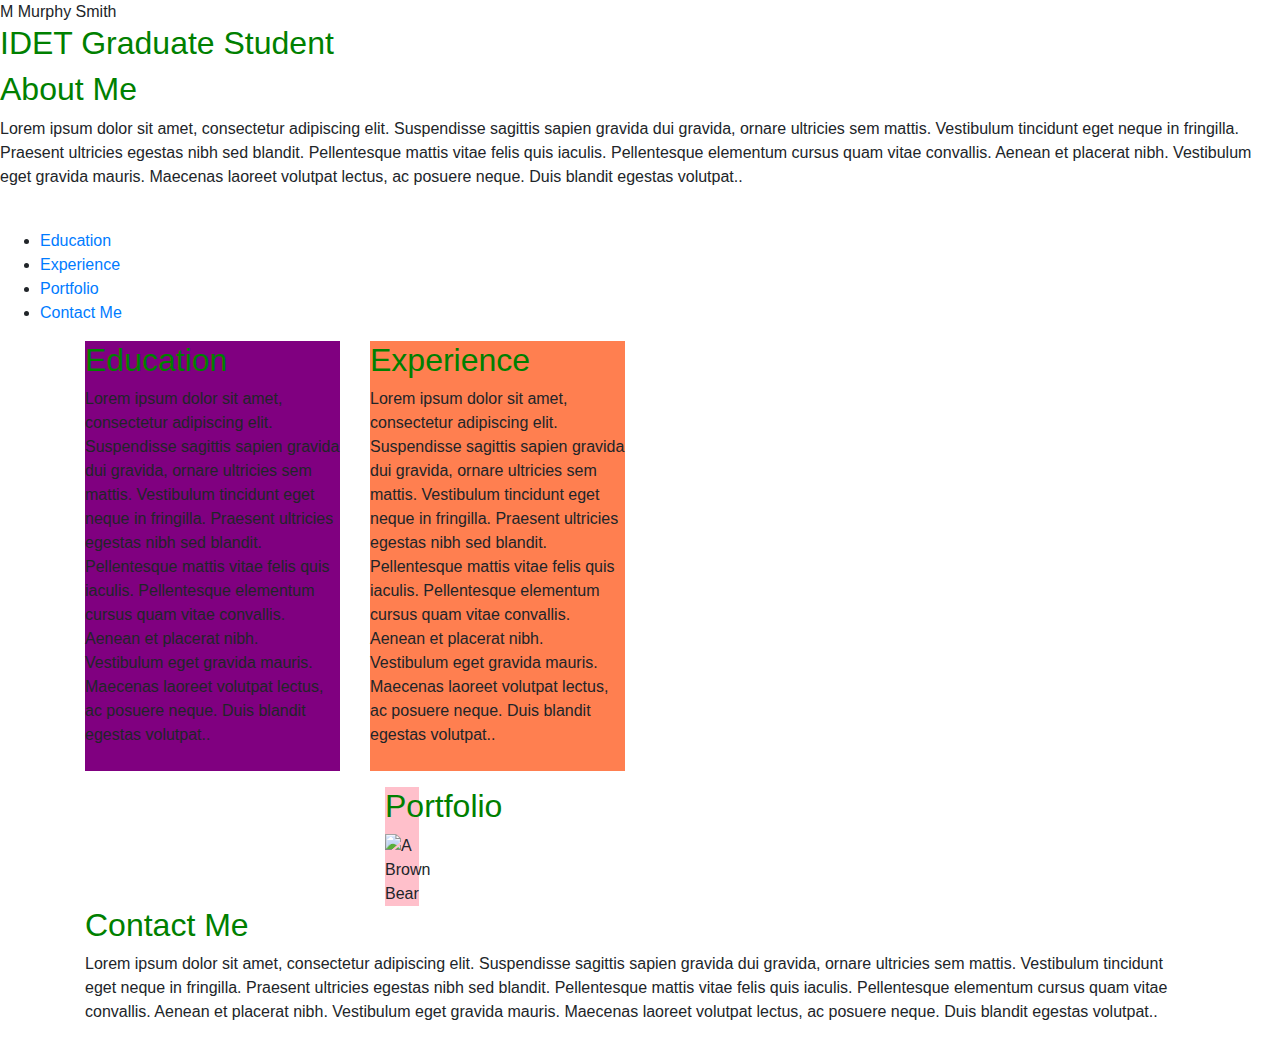
==== index.html @ 73d09645 "Update index.html" ====
<!doctype html>
<html lang="en">
  <head>
    <!-- Required meta tags -->
    <meta charset="utf-8">
    <meta name="viewport" content="width=device-width, initial-scale=1, shrink-to-fit=no">

    <!-- Bootstrap CSS -->
    <link rel="stylesheet" href="https://stackpath.bootstrapcdn.com/bootstrap/4.1.3/css/bootstrap.min.css" integrity="sha384-MCw98/SFnGE8fJT3GXwEOngsV7Zt27NXFoaoApmYm81iuXoPkFOJwJ8ERdknLPMO" crossorigin="anonymous">

    <title>All the world's a stage</title>
    <link href='./Stylesheet.css' rel='stylesheet'>
  <link rel="stylesheet" href="https://stackpath.bootstrapcdn.com/bootstrap/4.4.1/css/bootstrap.min.css" integrity="sha384-Vkoo8x4CGsO3+Hhxv8T/Q5PaXtkKtu6ug5TOeNV6gBiFeWPGFN9MuhOf23Q9Ifjh" crossorigin="anonymous">
  </head>
  <body>
    <h1style= color:'navyblue'>M Murphy Smith</h1>
    <body>
  <h2>IDET Graduate Student</h2>
  <div id="introduction">
    <h2>About Me</h2>
    <p>Lorem ipsum dolor sit amet, consectetur adipiscing elit. Suspendisse sagittis sapien gravida dui gravida, ornare ultricies sem mattis. 
      Vestibulum tincidunt eget neque in fringilla. Praesent ultricies egestas nibh sed blandit. Pellentesque mattis vitae felis quis iaculis. 
      Pellentesque elementum cursus quam vitae convallis. Aenean et placerat nibh. Vestibulum eget gravida mauris. Maecenas laoreet volutpat lectus, ac posuere neque. Duis blandit egestas volutpat.</strong>.<br /><br /></p>
    
    <ul>
      <li><a href="#Education">Education</a></li>
      <li><a href="#Experience">Experience</a></li>
      <li><a href="#Portfolio">Portfolio</a></li>
      <li><a href="#Contact Me">Contact Me</a></li>
    </ul>
  
<div class="container">
  <div class="row">
    <div class="col-3">
        <div id="Education">
    <h2>Education</h2>
    <p>Lorem ipsum dolor sit amet, consectetur adipiscing elit. Suspendisse sagittis sapien gravida dui gravida, ornare ultricies sem mattis. 
      Vestibulum tincidunt eget neque in fringilla. Praesent ultricies egestas nibh sed blandit. Pellentesque mattis vitae felis quis iaculis. 
      Pellentesque elementum cursus quam vitae convallis. Aenean et placerat nibh. Vestibulum eget gravida mauris. Maecenas laoreet volutpat lectus, ac posuere neque. Duis blandit egestas volutpat.</strong>.<br /><br /></p>
  </div>
    </div>
    <div class="col-3">
      <div id="Experience">
    <h2>Experience</h2>
    <p>Lorem ipsum dolor sit amet, consectetur adipiscing elit. Suspendisse sagittis sapien gravida dui gravida, ornare ultricies sem mattis. 
      Vestibulum tincidunt eget neque in fringilla. Praesent ultricies egestas nibh sed blandit. Pellentesque mattis vitae felis quis iaculis. 
      Pellentesque elementum cursus quam vitae convallis. Aenean et placerat nibh. Vestibulum eget gravida mauris. Maecenas laoreet volutpat lectus, ac posuere neque. Duis blandit egestas volutpat.</strong>.<br /><br /></p>
    </div>
    <div class="col-3">
       <div id="Portfolio">
    <h2>Portfolio</h2>
    <img src="https://content.codecademy.com/courses/web-101/web101-image_brownbear.jpg" alt="A Brown Bear"/>
    <br>
  </div>
    </div>
  </div>
</div>
<div id="Contact Me">
    <h2>Contact Me</h2>
  <p>Lorem ipsum dolor sit amet, consectetur adipiscing elit. Suspendisse sagittis sapien gravida dui gravida, ornare ultricies sem mattis. 
      Vestibulum tincidunt eget neque in fringilla. Praesent ultricies egestas nibh sed blandit. Pellentesque mattis vitae felis quis iaculis. 
      Pellentesque elementum cursus quam vitae convallis. Aenean et placerat nibh. Vestibulum eget gravida mauris. Maecenas laoreet volutpat lectus, ac posuere neque. Duis blandit egestas volutpat.</strong>.<br /><br /></p>
</body>

    <!-- Optional JavaScript -->
    <!-- jQuery first, then Popper.js, then Bootstrap JS -->
    <script src="https://code.jquery.com/jquery-3.3.1.slim.min.js" integrity="sha384-q8i/X+965DzO0rT7abK41JStQIAqVgRVzpbzo5smXKp4YfRvH+8abtTE1Pi6jizo" crossorigin="anonymous"></script>
    <script src="https://cdnjs.cloudflare.com/ajax/libs/popper.js/1.14.3/umd/popper.min.js" integrity="sha384-ZMP7rVo3mIykV+2+9J3UJ46jBk0WLaUAdn689aCwoqbBJiSnjAK/l8WvCWPIPm49" crossorigin="anonymous"></script>
    <script src="https://stackpath.bootstrapcdn.com/bootstrap/4.1.3/js/bootstrap.min.js" integrity="sha384-ChfqqxuZUCnJSK3+MXmPNIyE6ZbWh2IMqE241rYiqJxyMiZ6OW/JmZQ5stwEULTy" crossorigin="anonymous"></script>
  </body>
</html>
---- Stylesheet.css ----
h2 {color: green;}
p {font: timesnewroman;}
h1 {background-color: coral;}
#Education {background-color:purple;}
#Experience {background-color:coral;}
#Portfolio {background-color:pink;)
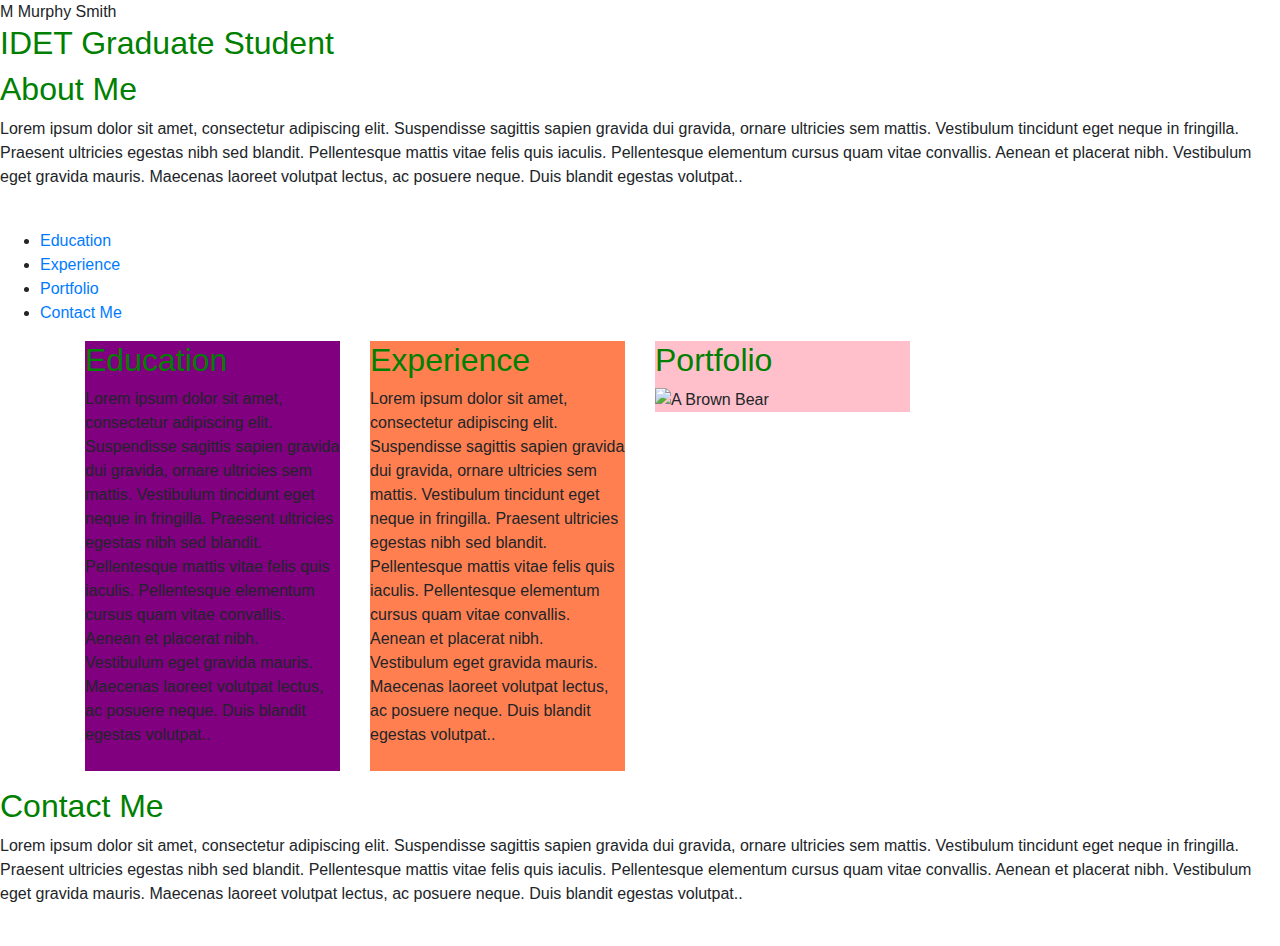
==== commit eade832f: "Update index.html" ====
--- a/index.html
+++ b/index.html
@@ -45,7 +45,8 @@
     <p>Lorem ipsum dolor sit amet, consectetur adipiscing elit. Suspendisse sagittis sapien gravida dui gravida, ornare ultricies sem mattis. 
       Vestibulum tincidunt eget neque in fringilla. Praesent ultricies egestas nibh sed blandit. Pellentesque mattis vitae felis quis iaculis. 
       Pellentesque elementum cursus quam vitae convallis. Aenean et placerat nibh. Vestibulum eget gravida mauris. Maecenas laoreet volutpat lectus, ac posuere neque. Duis blandit egestas volutpat.</strong>.<br /><br /></p>
-    </div>
+  </div>
+    </div>  
     <div class="col-3">
        <div id="Portfolio">
     <h2>Portfolio</h2>
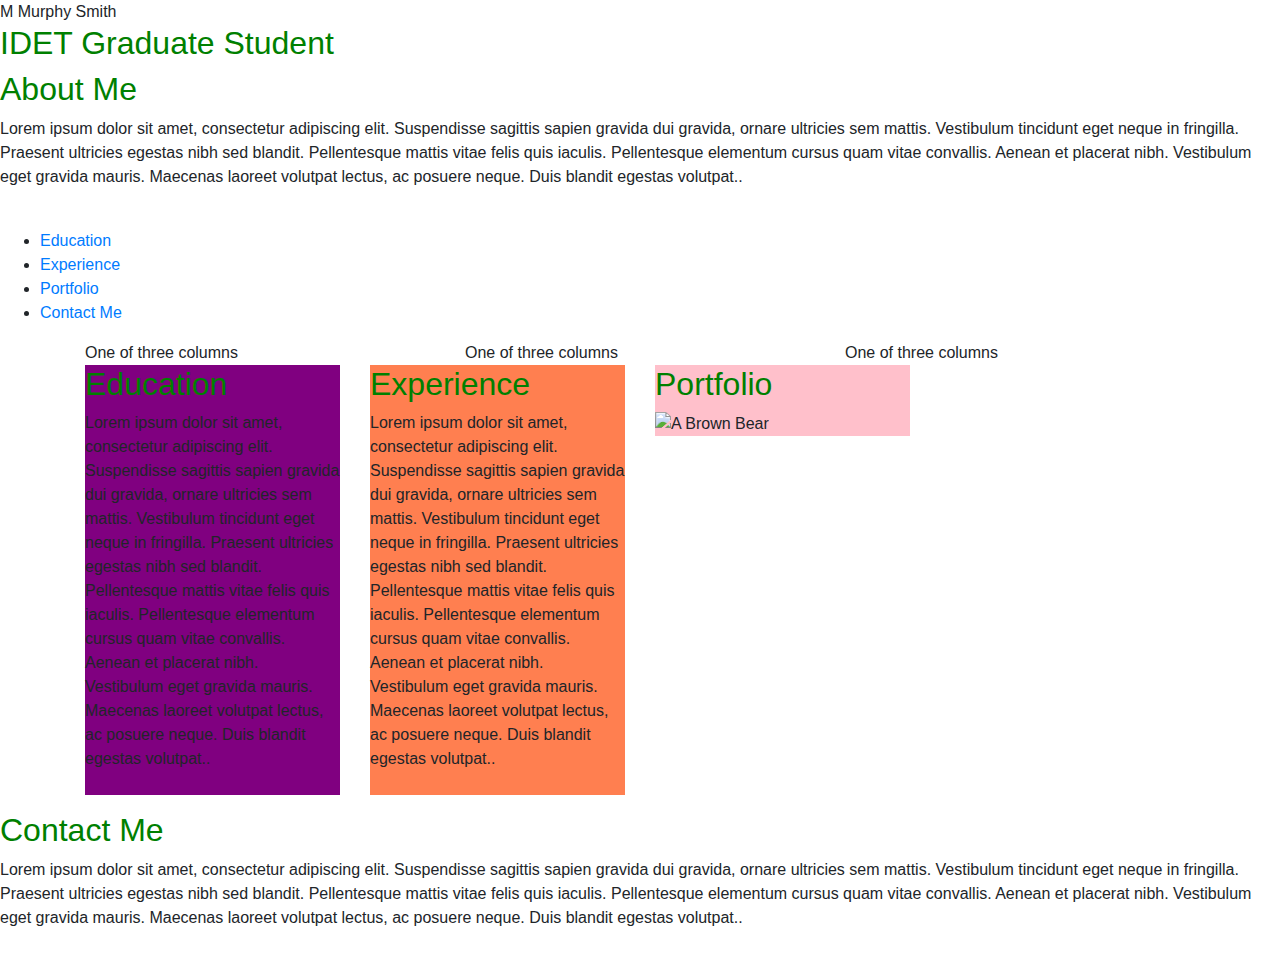
==== commit e3a0a6b6: "Update index.html" ====
--- a/index.html
+++ b/index.html
@@ -30,6 +30,19 @@
     </ul>
   
 <div class="container">
+  <div class="row">
+    <div class="col-sm">
+      One of three columns
+    </div>
+    <div class="col-sm">
+      One of three columns
+    </div>
+    <div class="col-sm">
+      One of three columns
+    </div>
+  </div>
+</div>
+    <div class="container">
   <div class="row">
     <div class="col-3">
         <div id="Education">
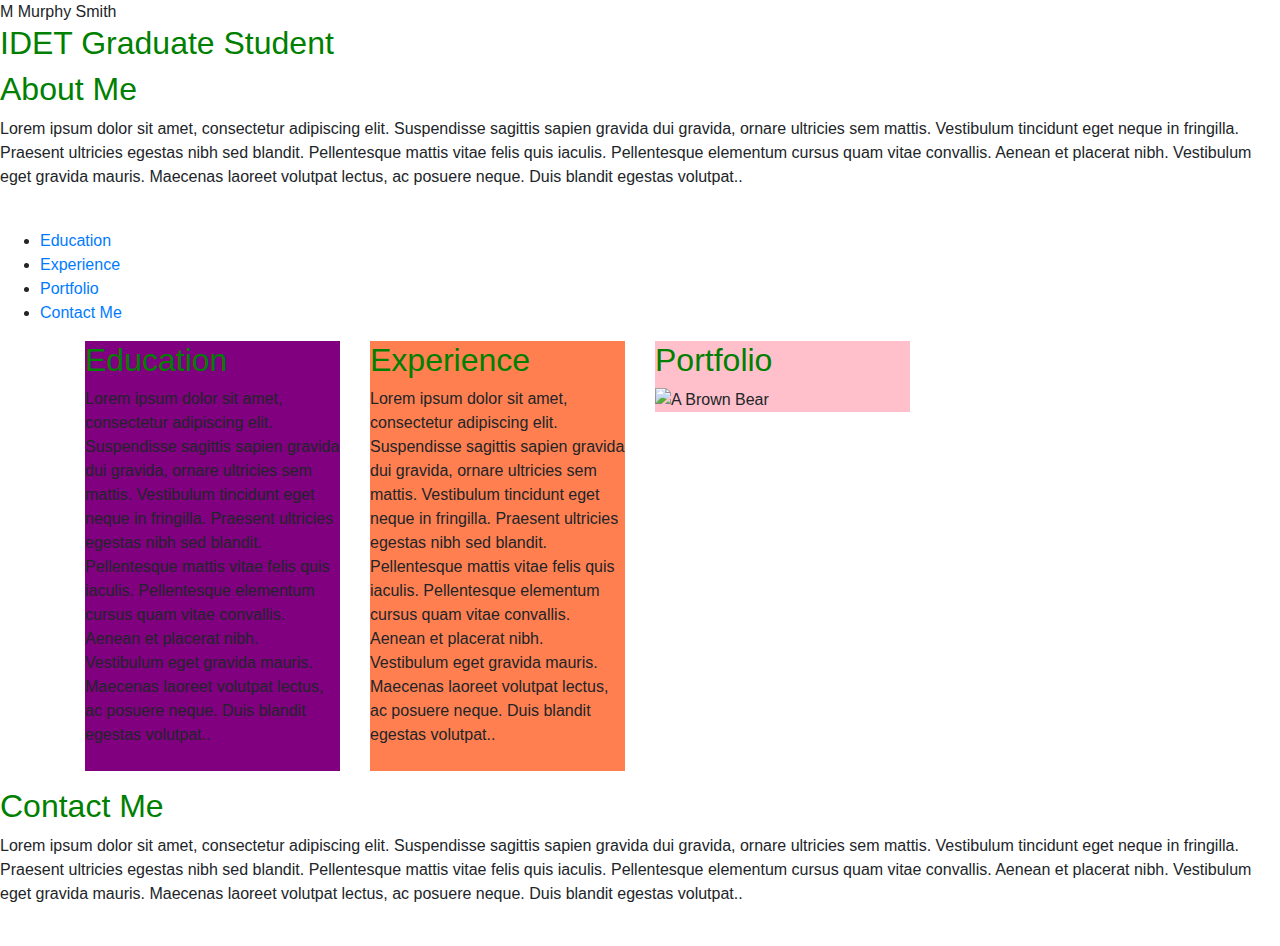
==== commit 2a2c5b0f: "Update index.html" ====
--- a/index.html
+++ b/index.html
@@ -29,19 +29,6 @@
       <li><a href="#Contact Me">Contact Me</a></li>
     </ul>
   
-<div class="container">
-  <div class="row">
-    <div class="col-sm">
-      One of three columns
-    </div>
-    <div class="col-sm">
-      One of three columns
-    </div>
-    <div class="col-sm">
-      One of three columns
-    </div>
-  </div>
-</div>
     <div class="container">
   <div class="row">
     <div class="col-3">
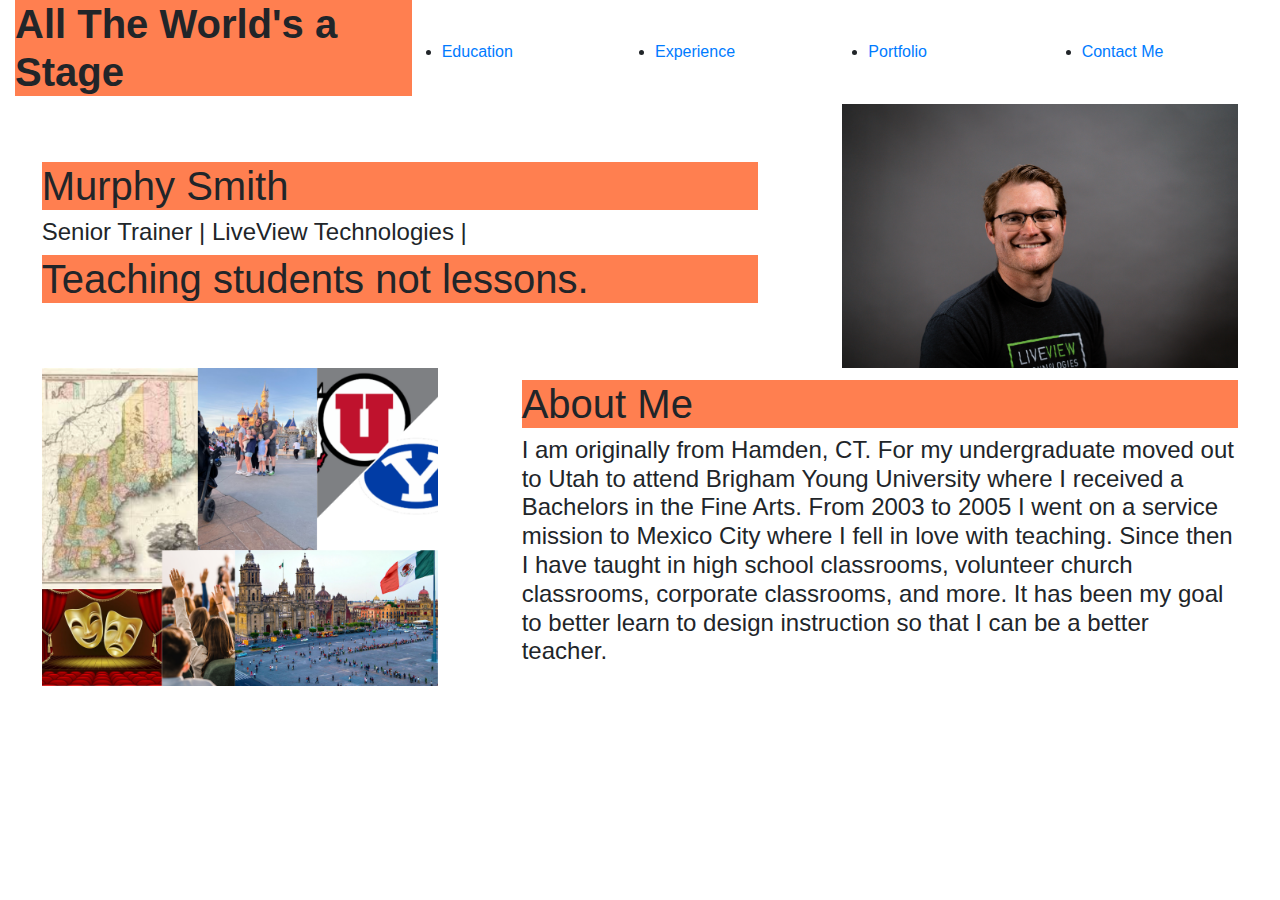
==== commit f9baf5c6: "Update index.html" ====
--- a/index.html
+++ b/index.html
@@ -11,56 +11,65 @@
     <title>All the world's a stage</title>
     <link href='./Stylesheet.css' rel='stylesheet'>
   <link rel="stylesheet" href="https://stackpath.bootstrapcdn.com/bootstrap/4.4.1/css/bootstrap.min.css" integrity="sha384-Vkoo8x4CGsO3+Hhxv8T/Q5PaXtkKtu6ug5TOeNV6gBiFeWPGFN9MuhOf23Q9Ifjh" crossorigin="anonymous">
+      
+      <link rel="preconnect" href="https://fonts.googleapis.com">
+<link rel="preconnect" href="https://fonts.gstatic.com" crossorigin>
+<link href="https://fonts.googleapis.com/css2?family=Karla:wght@300;400;500;800&family=Playfair+Display&family=Quicksand:wght@300;400;500;600;700&display=swap" rel="stylesheet">
   </head>
   <body>
-    <h1style= color:'navyblue'>M Murphy Smith</h1>
-    <body>
-  <h2>IDET Graduate Student</h2>
-  <div id="introduction">
-    <h2>About Me</h2>
-    <p>Lorem ipsum dolor sit amet, consectetur adipiscing elit. Suspendisse sagittis sapien gravida dui gravida, ornare ultricies sem mattis. 
-      Vestibulum tincidunt eget neque in fringilla. Praesent ultricies egestas nibh sed blandit. Pellentesque mattis vitae felis quis iaculis. 
-      Pellentesque elementum cursus quam vitae convallis. Aenean et placerat nibh. Vestibulum eget gravida mauris. Maecenas laoreet volutpat lectus, ac posuere neque. Duis blandit egestas volutpat.</strong>.<br /><br /></p>
+      <div id="sec_lan" class="container-fluid"> <!-- This is where I define my main container for the entire website --> 
+          
+          <div id="sec_lan_header" class="row justify-content-between align-items-center"><!-- This is my first row, set this before column. Using bootstrap code to align items -->
+				<div class="col-4"><!-- This is my first column nexted in that first row. Auto seperates my colums, see bootstrap documentation on margin utilities -->
+					<h1><strong>All The World's a Stage</strong></h1><!-- This is text in that first column -->
+				</div>
+				<div class="col-2"><!-- This is my second column within my first row -->
+					<i class="fa-solid fa-box"></i>
+                    <li><a href="#Education">Education</a></li>
+                    </div>
+                    <div class="col-2"><!-- This is my third column within my first row -->
+                    <i class="fa-solid fa-table-cells-large"></i>
+                    <li><a href="#Experience">Experience</a></li>
+				</div>
+                <div class="col-2"><!-- This is my fourth column within my first row -->
+                    <i class="fa-solid fa-box-open"></i>
+                    <li><a href="https://mmurphysmithid.weebly.com">Portfolio</a></li>
+				</div>
+                <div class="col-2"><!-- This is my fifth column within my first row -->
+                    <i class="fa-solid fa-wand-sparkles"></i>
+                    <li><a href="#Contact Me">Contact Me</a></li>
+				</div>
+			</div><!-- This is the end of my first row AND Columns that are nested within it -->
+          <div id="sec_lan_sec1" class="row justify-content-around align-items-center">
+				<div class="col-7"><!-- This is first column in second row -->
+					<h1>Murphy Smith</h1>
+					<h4>Senior Trainer | LiveView Technologies | </h4> 
+                    <h1>Teaching students not lessons. </h1>
+				</div>
+				 <div class="col-4 d-none d-md-block"><!-- Second Column. This column is set up to disappear when it gets smaller than md -->
+                     <img src="MurphySmith_2.jpg" class="img-fluid" alt="Murphy Smith" />
+                     <!--<img src="/img/MurphySmith_2.jpg" width="100%" height="auto" alt=Murphy Smith />-->
+				</div>
+              
+			</div><!-- This is the end of my second row AND Columns that are nested within it -->
+          <div id="sec_lan_sec1" class="row justify-content-around align-items-center">
+               <div class="col-4 d-none d-md-block"><!-- Second Column. This column is set up to disappear when it gets smaller than md -->
+                     <img src="About%20pics.png" class="img-fluid" alt="About Me" />
+                     <!--<img src="/img/MurphySmith_2.jpg" width="100%" height="auto" alt=Murphy Smith />-->
+				</div>
+				<div class="col-7"><!-- This is first column in second row -->
+					<h1>About Me</h1>
+					<h4>I am originally from Hamden, CT. For my undergraduate moved out to Utah to attend Brigham Young University where I received a Bachelors in the Fine Arts.  From 2003 to 2005 I went on a service mission to Mexico City  where I fell in love with teaching.  Since then I have taught in high school classrooms, volunteer church classrooms, corporate classrooms, and more.  It has been my goal to better learn to design instruction so that I can be a better teacher.</h4> 
+				</div>
+				
+              
+			</div><!-- This is the end of my second row AND Columns that are nested within it -->
+          <div id="sec_lan_sec2" class="row justify-content-around align-items-center">
+				<div class="col-6 offset-1 align-self-center"><!-- This is the only column in this row. Centered and offset by 1 -->
+					<h4>
+                        
+  
     
-    <ul>
-      <li><a href="#Education">Education</a></li>
-      <li><a href="#Experience">Experience</a></li>
-      <li><a href="#Portfolio">Portfolio</a></li>
-      <li><a href="#Contact Me">Contact Me</a></li>
-    </ul>
-  
-    <div class="container">
-  <div class="row">
-    <div class="col-3">
-        <div id="Education">
-    <h2>Education</h2>
-    <p>Lorem ipsum dolor sit amet, consectetur adipiscing elit. Suspendisse sagittis sapien gravida dui gravida, ornare ultricies sem mattis. 
-      Vestibulum tincidunt eget neque in fringilla. Praesent ultricies egestas nibh sed blandit. Pellentesque mattis vitae felis quis iaculis. 
-      Pellentesque elementum cursus quam vitae convallis. Aenean et placerat nibh. Vestibulum eget gravida mauris. Maecenas laoreet volutpat lectus, ac posuere neque. Duis blandit egestas volutpat.</strong>.<br /><br /></p>
-  </div>
-    </div>
-    <div class="col-3">
-      <div id="Experience">
-    <h2>Experience</h2>
-    <p>Lorem ipsum dolor sit amet, consectetur adipiscing elit. Suspendisse sagittis sapien gravida dui gravida, ornare ultricies sem mattis. 
-      Vestibulum tincidunt eget neque in fringilla. Praesent ultricies egestas nibh sed blandit. Pellentesque mattis vitae felis quis iaculis. 
-      Pellentesque elementum cursus quam vitae convallis. Aenean et placerat nibh. Vestibulum eget gravida mauris. Maecenas laoreet volutpat lectus, ac posuere neque. Duis blandit egestas volutpat.</strong>.<br /><br /></p>
-  </div>
-    </div>  
-    <div class="col-3">
-       <div id="Portfolio">
-    <h2>Portfolio</h2>
-    <img src="https://content.codecademy.com/courses/web-101/web101-image_brownbear.jpg" alt="A Brown Bear"/>
-    <br>
-  </div>
-    </div>
-  </div>
-</div>
-<div id="Contact Me">
-    <h2>Contact Me</h2>
-  <p>Lorem ipsum dolor sit amet, consectetur adipiscing elit. Suspendisse sagittis sapien gravida dui gravida, ornare ultricies sem mattis. 
-      Vestibulum tincidunt eget neque in fringilla. Praesent ultricies egestas nibh sed blandit. Pellentesque mattis vitae felis quis iaculis. 
-      Pellentesque elementum cursus quam vitae convallis. Aenean et placerat nibh. Vestibulum eget gravida mauris. Maecenas laoreet volutpat lectus, ac posuere neque. Duis blandit egestas volutpat.</strong>.<br /><br /></p>
 </body>
 
     <!-- Optional JavaScript -->
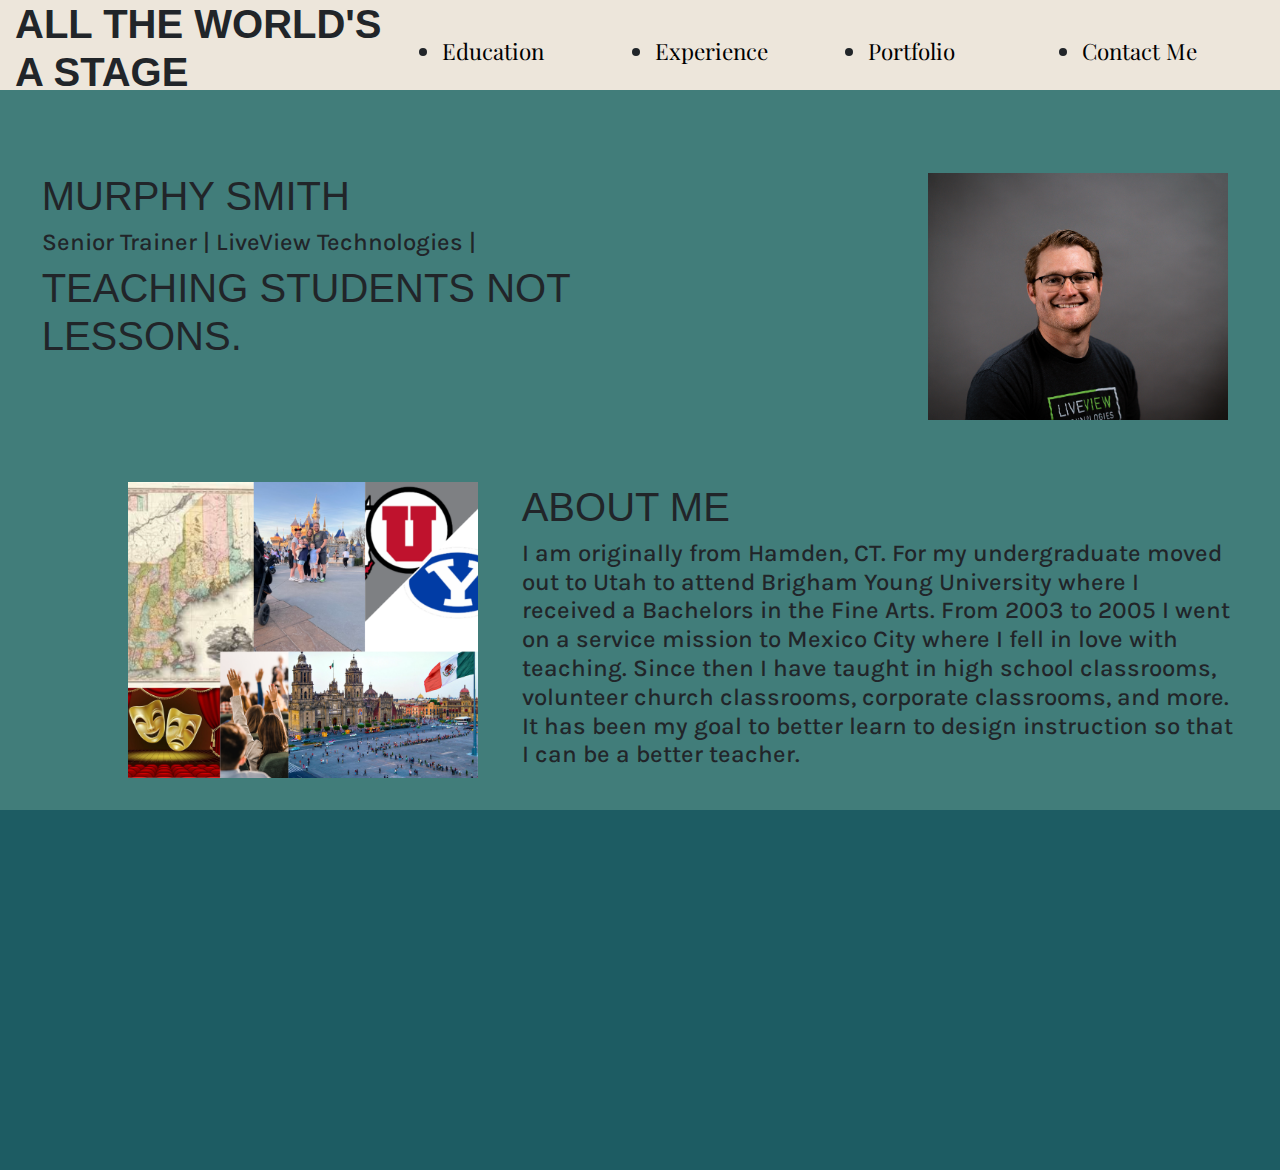
==== commit 6ee59022: "Update index.html" ====
--- a/index.html
+++ b/index.html
@@ -11,6 +11,7 @@
     <title>All the world's a stage</title>
     <link href='./Stylesheet.css' rel='stylesheet'>
   <link rel="stylesheet" href="https://stackpath.bootstrapcdn.com/bootstrap/4.4.1/css/bootstrap.min.css" integrity="sha384-Vkoo8x4CGsO3+Hhxv8T/Q5PaXtkKtu6ug5TOeNV6gBiFeWPGFN9MuhOf23Q9Ifjh" crossorigin="anonymous">
+      <link href='Stylebox.css' rel='stylesheet'>
       
       <link rel="preconnect" href="https://fonts.googleapis.com">
 <link rel="preconnect" href="https://fonts.gstatic.com" crossorigin>
@@ -28,15 +29,12 @@
                     <li><a href="#Education">Education</a></li>
                     </div>
                     <div class="col-2"><!-- This is my third column within my first row -->
-                    <i class="fa-solid fa-table-cells-large"></i>
                     <li><a href="#Experience">Experience</a></li>
 				</div>
                 <div class="col-2"><!-- This is my fourth column within my first row -->
-                    <i class="fa-solid fa-box-open"></i>
                     <li><a href="https://mmurphysmithid.weebly.com">Portfolio</a></li>
 				</div>
                 <div class="col-2"><!-- This is my fifth column within my first row -->
-                    <i class="fa-solid fa-wand-sparkles"></i>
                     <li><a href="#Contact Me">Contact Me</a></li>
 				</div>
 			</div><!-- This is the end of my first row AND Columns that are nested within it -->
@@ -47,14 +45,14 @@
                     <h1>Teaching students not lessons. </h1>
 				</div>
 				 <div class="col-4 d-none d-md-block"><!-- Second Column. This column is set up to disappear when it gets smaller than md -->
-                     <img src="MurphySmith_2.jpg" class="img-fluid" alt="Murphy Smith" />
+                     <div class=element1></div>
                      <!--<img src="/img/MurphySmith_2.jpg" width="100%" height="auto" alt=Murphy Smith />-->
 				</div>
               
 			</div><!-- This is the end of my second row AND Columns that are nested within it -->
           <div id="sec_lan_sec1" class="row justify-content-around align-items-center">
                <div class="col-4 d-none d-md-block"><!-- Second Column. This column is set up to disappear when it gets smaller than md -->
-                     <img src="About%20pics.png" class="img-fluid" alt="About Me" />
+                   <div class=Scale></div>  
                      <!--<img src="/img/MurphySmith_2.jpg" width="100%" height="auto" alt=Murphy Smith />-->
 				</div>
 				<div class="col-7"><!-- This is first column in second row -->
--- a/Stylesheet.css
+++ b/Stylesheet.css
@@ -1,6 +1,114 @@
-h2 {color: green;}
-p {font: timesnewroman;}
-h1 {background-color: coral;}
-#Education {background-color:purple;}
-#Experience {background-color:coral;}
-#Portfolio {background-color:pink;)
+/* CSS Reference from W3School: https://www.w3schools.com/cssref/ */
+
+/* Example Variables */
+:root {
+	/* Fonts */
+	--main-font-primary: "Quicksand", sans-serif;
+	--main-font-secondary: "Playfair Display", sans-serif;
+	--main-font-tertiary: "Karla", cursive;
+    --font-family1: 'Quicksand', sans-serif;
+    --font-family2: 'Playfair Display', sans-serif;
+    --font-family3: 'Karla', sans-serif;
+
+    
+	/* Colors */
+	--main-color-beige: #EDE6DB;
+	--main-color-white: #ffffff;
+	--main-color-black: #0d0d0d;
+	--main-color-lightgreen: #417D7A;
+	--main-color-dark: #1D5C63;
+	--main-color-light2: #1A3C40;
+   
+}
+
+a:link {
+  color: black;
+}
+a:visited {
+  color: black;
+}
+a:hover{
+    color: white
+}
+
+h1{color:black}
+html{
+    font-size:50%
+}
+
+#sec_lan {
+	height: 10vh;
+	background-color: var(--main-color-lightgreen);
+    font-family: 'Karla', sans-serif;
+    
+}
+
+
+#sec_lan_header {
+	height: 10vh;
+	background-color: var(--main-color-beige);
+    font-family: 'Playfair Display', sans-serif;
+    font-size: 140%
+}
+
+
+#sec_lan_sec1 {
+	height: 40vh;
+	background-color: var(--main-color-lightgreen);
+    font-family: 'Karla', sans-serif;
+    
+}
+
+
+#sec_lan_sec2 {
+	height: 40vh;
+	background-color: var(--main-color-dark);
+    font-family: 'Karla', sans-serif;
+    color:white;
+    font-size: 150%;
+    font-stretch: expanded;
+    
+        
+
+}
+
+/* Extra small devices (portrait phones, less than 576px)
+No media query for `xs` since this is the default in Bootstrap */
+
+/* Example Syntax */
+
+/* Small devices (landscape phones, 576px and up) */
+@media (min-width: 576px) {
+    html{
+    font-size:70%}
+}
+}
+
+
+/* Medium devices (tablets, 768px and up) */
+@media (min-width: 768px) {
+   html{
+    font-size:100%}
+} 
+
+
+
+/* Large devices (desktops, 992px and up) */
+@media (min-width: 992px) {
+    html{
+    font-size:100%}
+}
+    
+
+/* Extra large devices (large desktops, 1200px and up) Look at the variations to the H1 font wheen the device displays greater than 1200px, */
+@media (min-width: 1200px) {
+   html{
+    font-size:100%}
+    h1{color: var(--slytherin-green);
+        font-family: "Roboto", sans-serif;
+        font-weight: 100;
+        text-transform: uppercase;
+    
+        
+        
+} 
--- a/Stylebox.css
+++ b/Stylebox.css
@@ -0,0 +1,33 @@
+.element1{
+    color:black;
+    background-color:;
+    width: 300px;
+    height: 300px;
+    padding: 50px;
+    border: 30px ;
+    margin: 10px;
+    background-image:url("/MurphySmith_2.jpg");
+    background-size: 370px auto;
+    background-repeat:no-repeat;
+    background-position: bottom;
+    box-sizing: border-box;
+    float: right
+}
+.Scale{
+    color:white;
+    width: 350px;
+    height:350px;
+    padding: 60px;
+    border: 60px ;
+    margin:-40px;
+    float: center;
+    background-color:;
+    background-image:url(About%20pics.png);
+    background-size: 300px auto;
+    background-size: 370px auto;
+    background-repeat:no-repeat;
+    background-position: right;
+    box-sizing: border-box;
+    float: right
+    
+}
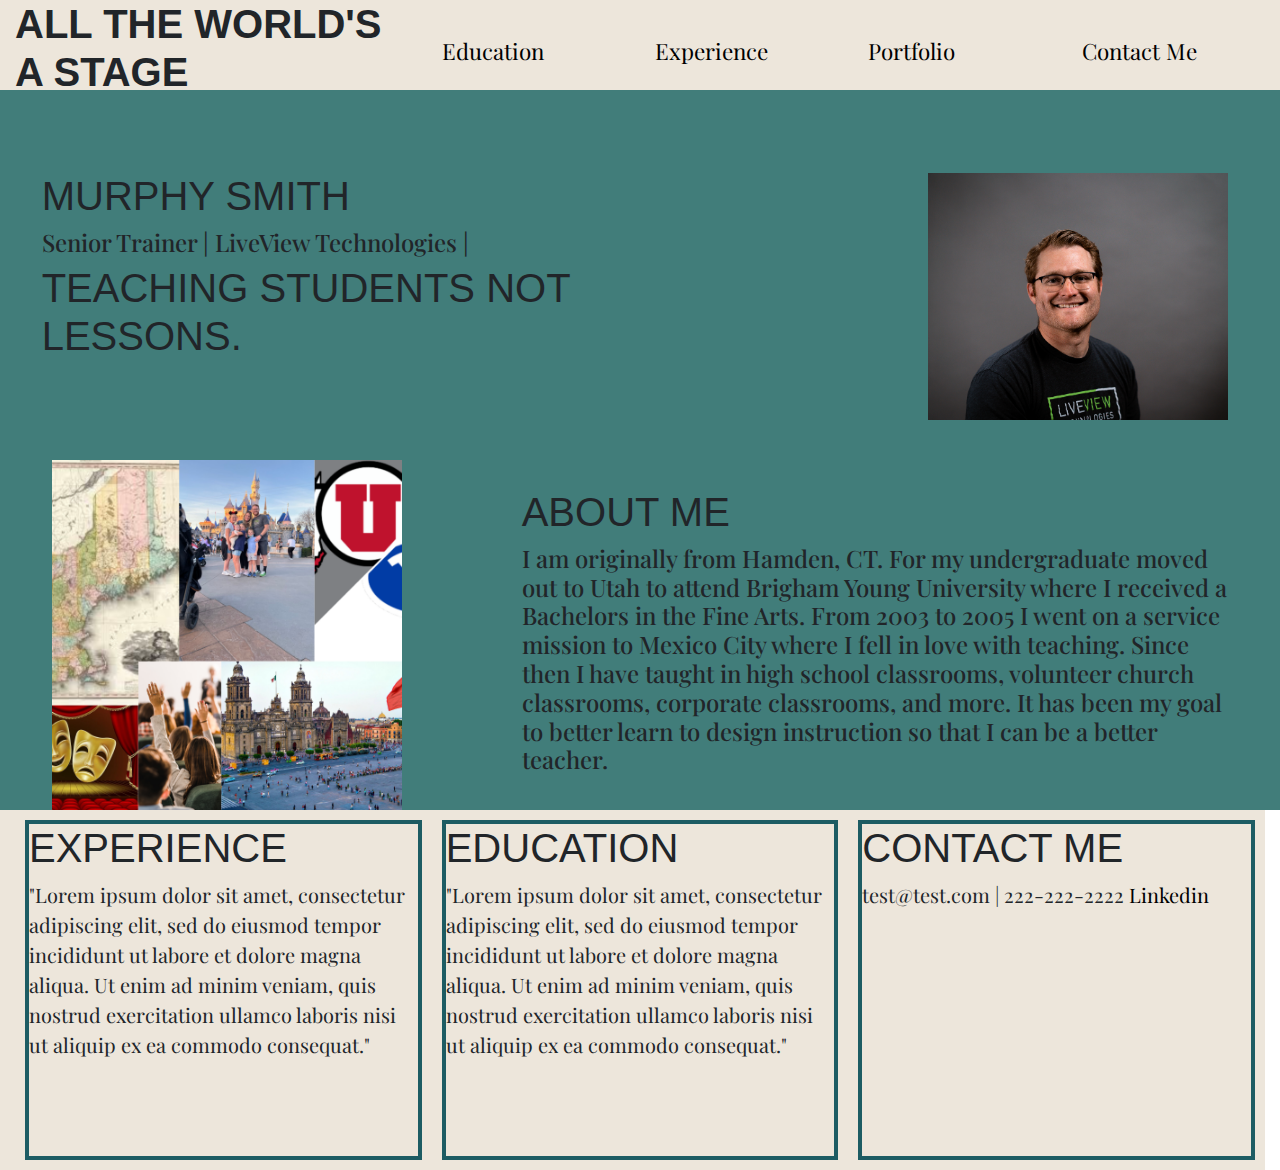
==== commit 4caeee42: "flexbox" ====
--- a/index.html
+++ b/index.html
@@ -7,6 +7,7 @@
 
     <!-- Bootstrap CSS -->
     <link rel="stylesheet" href="https://stackpath.bootstrapcdn.com/bootstrap/4.1.3/css/bootstrap.min.css" integrity="sha384-MCw98/SFnGE8fJT3GXwEOngsV7Zt27NXFoaoApmYm81iuXoPkFOJwJ8ERdknLPMO" crossorigin="anonymous">
+      <link rel="stylesheet" href="flexboxstyle.css" />
 
     <title>All the world's a stage</title>
     <link href='./Stylesheet.css' rel='stylesheet'>
@@ -26,16 +27,16 @@
 				</div>
 				<div class="col-2"><!-- This is my second column within my first row -->
 					<i class="fa-solid fa-box"></i>
-                    <li><a href="#Education">Education</a></li>
+                    <a href="#Education">Education</a>
                     </div>
                     <div class="col-2"><!-- This is my third column within my first row -->
-                    <li><a href="#Experience">Experience</a></li>
+                    <a href="#Experience">Experience</a>
 				</div>
                 <div class="col-2"><!-- This is my fourth column within my first row -->
-                    <li><a href="https://mmurphysmithid.weebly.com">Portfolio</a></li>
+                    <a href="https://mmurphysmithid.weebly.com">Portfolio</a>
 				</div>
                 <div class="col-2"><!-- This is my fifth column within my first row -->
-                    <li><a href="#Contact Me">Contact Me</a></li>
+                    <a href="#Contact Me">Contact Me</a>
 				</div>
 			</div><!-- This is the end of my first row AND Columns that are nested within it -->
           <div id="sec_lan_sec1" class="row justify-content-around align-items-center">
@@ -62,6 +63,25 @@
 				
               
 			</div><!-- This is the end of my second row AND Columns that are nested within it -->
+          <div class="flexbox-container">
+            <div class="flexbox-item flexbox-item-1"><h1 id=Experience>Experience</h1>"Lorem ipsum dolor sit amet, consectetur adipiscing elit, sed do eiusmod tempor incididunt
+ut labore et dolore magna aliqua. Ut enim ad minim veniam, quis nostrud exercitation
+ullamco laboris nisi ut aliquip ex ea commodo consequat."
+            </div>
+            
+            <div class="flexbox-item flexbox-item-2"><h1 id=Education>Education</h1>"Lorem ipsum dolor sit amet, consectetur adipiscing elit, sed do eiusmod tempor incididunt
+ut labore et dolore magna aliqua. Ut enim ad minim veniam, quis nostrud exercitation
+ullamco laboris nisi ut aliquip ex ea commodo consequat."
+            </div>
+            
+            <div class="flexbox-item flexbox-item-3"><h1 id=Contact Me> Contact Me</h1> test@test.com | 222-222-2222 <a href="https://www.linkedin.com/?trk=seo-authwall-base_nav-header-logo">Linkedin</a>
+            </div>
+         
+          
+          
+          
+          
+          
           <div id="sec_lan_sec2" class="row justify-content-around align-items-center">
 				<div class="col-6 offset-1 align-self-center"><!-- This is the only column in this row. Centered and offset by 1 -->
 					<h4>
--- a/flexboxstyle.css
+++ b/flexboxstyle.css
@@ -0,0 +1,45 @@
+.flexbox-container{
+    background-color:#EDE6DB;
+    font-size: 20px;
+    display: flex;
+    flex-wrap: wrap;
+    align-items: stretch;
+    
+
+}
+
+
+.flexbox-item{
+    width: 200px;
+    margin: 10px;
+    border: 4px solid #1D5C63;
+    background-color: #EDE6DB;
+    
+}
+
+.flexbox-item-1{
+    min-height: 300px;
+    flex-grow: 1;
+    flex-basis: 0;
+    order: 1;
+}
+
+.flexbox-item-2{
+   min-height: 300px;
+    flex-grow: 1;
+    flex-basis: 0;
+    order: 1;
+    
+}
+
+.flexbox-item-3{
+    min-height: 300px;
+    flex-grow: 1;
+    flex-basis: 0;
+    order: 1;
+}
+
+    <!--flex-wrap: wrap;-->
+    <!--justify-content: space-around;-->
+    <!--align-items: center;-->
+    <!--align-content: space-around;-->
--- a/Stylesheet.css
+++ b/Stylesheet.css
@@ -39,7 +39,7 @@
 #sec_lan {
 	height: 10vh;
 	background-color: var(--main-color-lightgreen);
-    font-family: 'Karla', sans-serif;
+    font-family: 'Playfair Display', sans-serif;
     
 }
 
@@ -55,14 +55,14 @@
 #sec_lan_sec1 {
 	height: 40vh;
 	background-color: var(--main-color-lightgreen);
-    font-family: 'Karla', sans-serif;
+    font-family: 'Playfair Display', sans-serif;
     
 }
 
 
 #sec_lan_sec2 {
 	height: 40vh;
-	background-color: var(--main-color-dark);
+	background-color: var(--main-color-beige);
     font-family: 'Karla', sans-serif;
     color:white;
     font-size: 150%;
--- a/Stylebox.css
+++ b/Stylebox.css
@@ -15,19 +15,18 @@
 }
 .Scale{
     color:white;
-    width: 350px;
-    height:350px;
+     width: 350px;
+    height: 350px;
     padding: 60px;
-    border: 60px ;
-    margin:-40px;
+    border: 30px ;
+    margin: 10px;
     float: center;
     background-color:;
     background-image:url(About%20pics.png);
-    background-size: 300px auto;
-    background-size: 370px auto;
+    background-size: 450px auto;
     background-repeat:no-repeat;
-    background-position: right;
+    background-position: center;
     box-sizing: border-box;
-    float: right
+    float:left
     
 }
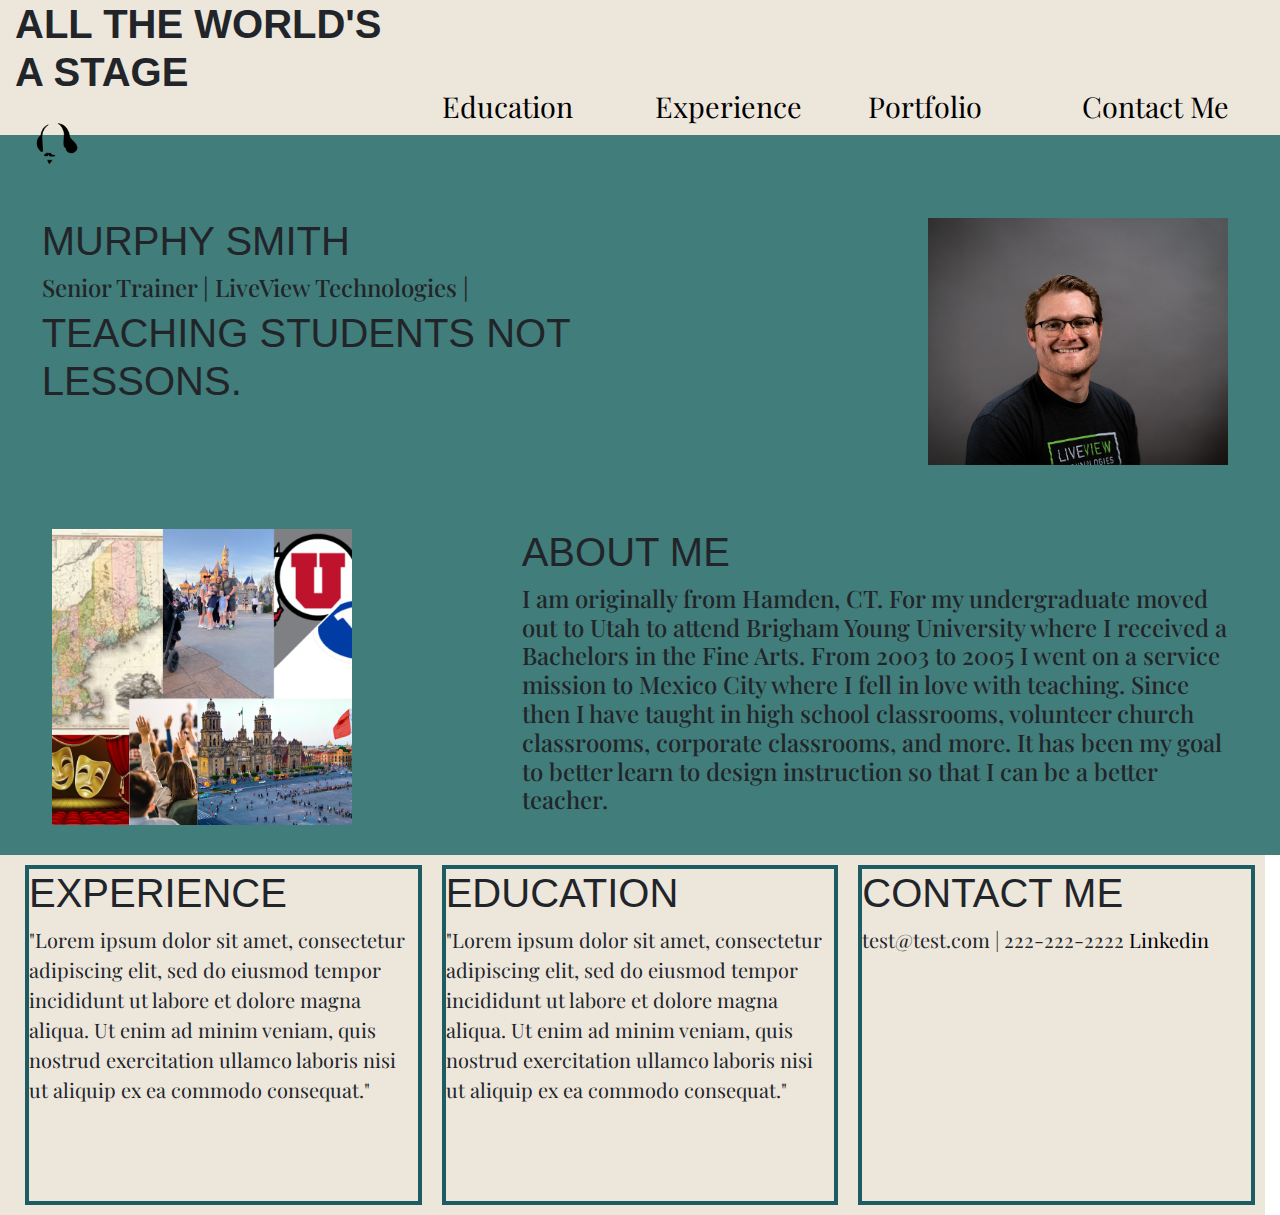
==== commit e03b5bbc: "animations etc" ====
--- a/index.html
+++ b/index.html
@@ -8,6 +8,7 @@
     <!-- Bootstrap CSS -->
     <link rel="stylesheet" href="https://stackpath.bootstrapcdn.com/bootstrap/4.1.3/css/bootstrap.min.css" integrity="sha384-MCw98/SFnGE8fJT3GXwEOngsV7Zt27NXFoaoApmYm81iuXoPkFOJwJ8ERdknLPMO" crossorigin="anonymous">
       <link rel="stylesheet" href="flexboxstyle.css" />
+      <link rel="stylesheet" href="Animations.css"/>
 
     <title>All the world's a stage</title>
     <link href='./Stylesheet.css' rel='stylesheet'>
@@ -23,7 +24,11 @@
           
           <div id="sec_lan_header" class="row justify-content-between align-items-center"><!-- This is my first row, set this before column. Using bootstrap code to align items -->
 				<div class="col-4"><!-- This is my first column nexted in that first row. Auto seperates my colums, see bootstrap documentation on margin utilities -->
-					<h1><strong>All The World's a Stage</strong></h1><!-- This is text in that first column -->
+					<h1><strong>All The World's a Stage</strong></h1>
+                    <div class="shakespeare" >
+                    <img src="White%20with%20Mint%20Tooth%20Icon%20Dental%20LogoWhite%20with%20Mint%20Tooth%20Icon%20Dental%20Logo.png"/>
+                    </div>
+                    <!-- This is text in that first column -->
 				</div>
 				<div class="col-2"><!-- This is my second column within my first row -->
 					<i class="fa-solid fa-box"></i>
@@ -53,7 +58,7 @@
 			</div><!-- This is the end of my second row AND Columns that are nested within it -->
           <div id="sec_lan_sec1" class="row justify-content-around align-items-center">
                <div class="col-4 d-none d-md-block"><!-- Second Column. This column is set up to disappear when it gets smaller than md -->
-                   <div class=Scale></div>  
+                   <div class=element2></div>  
                      <!--<img src="/img/MurphySmith_2.jpg" width="100%" height="auto" alt=Murphy Smith />-->
 				</div>
 				<div class="col-7"><!-- This is first column in second row -->
--- a/Animations.css
+++ b/Animations.css
@@ -0,0 +1,19 @@
+.Shakespeare{
+    display: flex;
+    justify-content: center;
+    max-height: 60px;
+    overflow: hidden;
+}
+
+ img{
+     max-height:100px;
+     align-content: top;
+     padding-bottom: 20px;
+     margin-bottom: 10px;
+     animation: spin 5s infinite;
+ }
+
+ @keyframes spin {
+     0%{transform: rotate(-360deg);}
+
+ }
--- a/Stylesheet.css
+++ b/Stylesheet.css
@@ -45,10 +45,10 @@
 
 
 #sec_lan_header {
-	height: 10vh;
+	height: 15vh;
 	background-color: var(--main-color-beige);
     font-family: 'Playfair Display', sans-serif;
-    font-size: 140%
+    font-size: 180%
 }
 
 
--- a/Stylebox.css
+++ b/Stylebox.css
@@ -13,6 +13,23 @@
     box-sizing: border-box;
     float: right
 }
+
+.element2{
+    color:black;
+    background-color:;
+    width: 300px;
+    height: 300px;
+    padding: 50px;
+    border: 30px ;
+    margin: 10px;
+    background-image:url("/About%20pics.png");
+    background-size: 370px auto;
+    background-repeat:no-repeat;
+    background-position: bottom;
+    box-sizing: border-box;
+    float: right
+        
+        
 .Scale{
     color:white;
      width: 350px;
